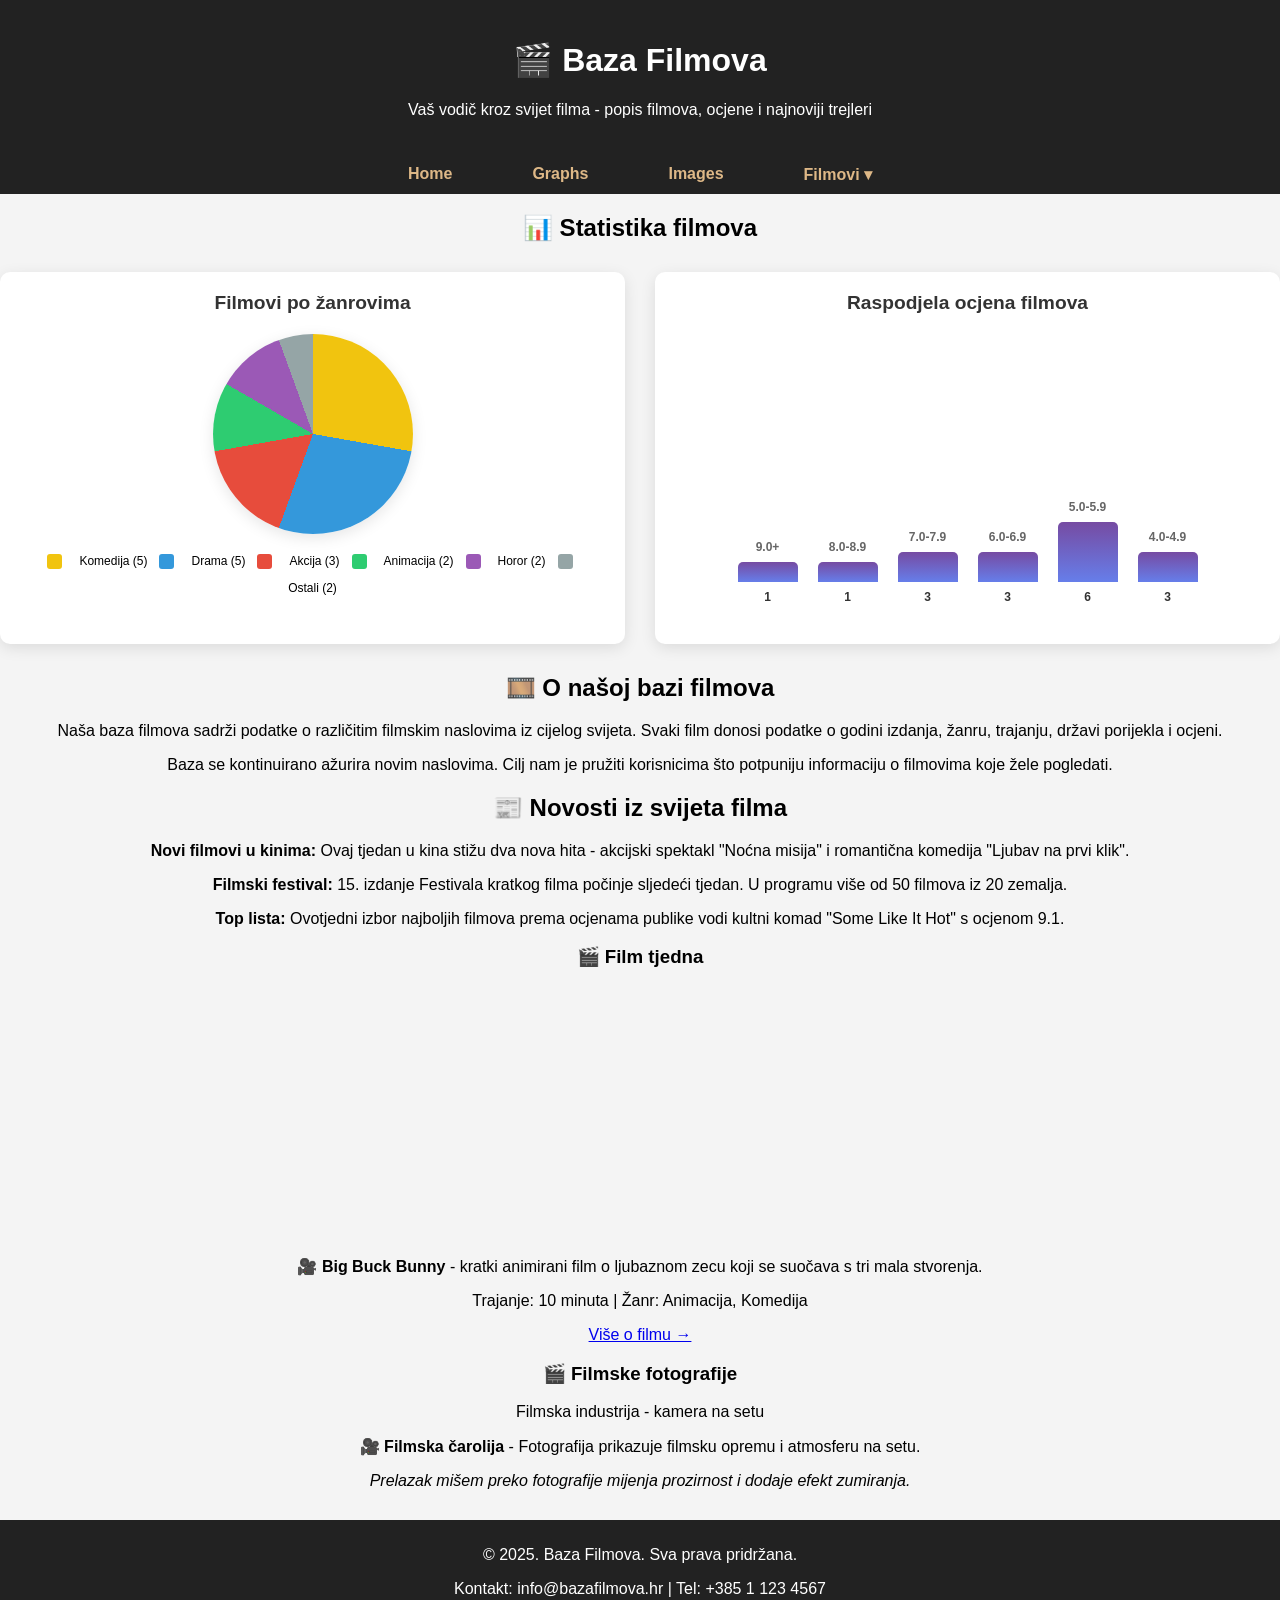
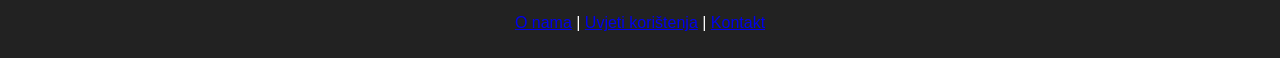
==== pages/grafikon.html @ add364a5 "Add files via upload" ====
<!DOCTYPE html>
<html lang="hr">
<head>
    <meta charset="UTF-8">
    <meta name="viewport" content="width=device-width, initial-scale=1.0">
    
    <!-- SEO: opis stranice za tražilice -->
    <meta name="description" content="Baza filmova - pregledajte popis filmova, najnovije trejlere i informacije o omiljenim naslovima. Ocjene, žanrovi i godina izdanja.">
    
    <!-- SEO: ključne riječi vezane uz filmove -->
    <meta name="keywords" content="filmovi, baza filmova, kino, trejleri, najbolji filmovi, ocjene filmova, filmska baza">
    
    <!-- SEO: autor stranice -->
    <meta name="author" content="Web Programiranje">
    
    <!-- SEO: robots - indeksiraj i prati linkove -->
    <meta name="robots" content="index, follow">
    
    <link rel="stylesheet" href="../styles/style_grafikoni.css">
    <title>Baza Filmova | Popis i Trejleri</title>
</head>
<body>
    <header>
        <h1>🎬 Baza Filmova</h1>
        <p>Vaš vodič kroz svijet filma - popis filmova, ocjene i najnoviji trejleri</p>
    </header>

    <nav aria-label="Primarna navigacija">
        <ul class="nav-menu">
            <li><a href="../index.html">Home</a></li>
			<li><a href="grafikon.html">Graphs</a></li>
			<li><a href="slike.html">Images</a></li>
            
            <!-- Padajući izbornik -->
            <li class="dropdown">
                <a href="#" class="dropdown-toggle">Filmovi ▾</a>
                <ul class="dropdown-menu">
                    <li><a href="#">Svi filmovi</a></li>
                    <li><a href="#">Akcija</a></li>
                    <li><a href="#">Komedija</a></li>
                    <li><a href="#">Drama</a></li>
                    <li><a href="#">Horor</a></li>
                    <li><a href="#">Animacija</a></li>
                </ul>
            </li>
        </ul>
    </nav>

    <main>
        
        <!-- Sekcija s grafikonima -->
        <section aria-labelledby="grafikoni">
            <h2 id="grafikoni">📊 Statistika filmova</h2>
            
            <div class="charts-container">
                <!-- Pie chart - omjer filmova po žanrovima -->
                <div class="chart-card">
                    <h3>Filmovi po žanrovima</h3>
                    <div class="pie-chart-container">
                        <div class="pie-chart">
                            <div class="pie-segment comedy"></div>
                            <div class="pie-segment drama"></div>
                            <div class="pie-segment action"></div>
                            <div class="pie-segment animation"></div>
                            <div class="pie-segment horror"></div>
                            <div class="pie-segment other"></div>
                        </div>
                    </div>
                    <div class="pie-legend">
                        <span class="legend-color comedy-color"></span> Komedija (5)
                        <span class="legend-color drama-color"></span> Drama (5)
                        <span class="legend-color action-color"></span> Akcija (3)
                        <span class="legend-color animation-color"></span> Animacija (2)
                        <span class="legend-color horror-color"></span> Horor (2)
                        <span class="legend-color other-color"></span> Ostali (2)
                    </div>
                </div>
                
                <!-- Histogram - ocjene filmova -->
                <div class="chart-card">
                    <h3>Raspodjela ocjena filmova</h3>
                    <div class="histogram">
                        <div class="bar-container" data-info="1 film s ocjenom 9.0+">
                            <div class="bar-label">9.0+</div>
                            <div class="bar" style="height: 10px;"></div>
                            <div class="bar-value">1</div>
                        </div>
                        <div class="bar-container" data-info="1 film s ocjenom 8.0-8.9">
                            <div class="bar-label">8.0-8.9</div>
                            <div class="bar" style="height: 10px;"></div>
                            <div class="bar-value">1</div>
                        </div>
                        <div class="bar-container" data-info="3 filma s ocjenom 7.0-7.9">
                            <div class="bar-label">7.0-7.9</div>
                            <div class="bar" style="height: 30px;"></div>
                            <div class="bar-value">3</div>
                        </div>
                        <div class="bar-container" data-info="3 filma s ocjenom 6.0-6.9">
                            <div class="bar-label">6.0-6.9</div>
                            <div class="bar" style="height: 30px;"></div>
                            <div class="bar-value">3</div>
                        </div>
                        <div class="bar-container" data-info="6 filmova s ocjenom 5.0-5.9">
                            <div class="bar-label">5.0-5.9</div>
                            <div class="bar" style="height: 60px;"></div>
                            <div class="bar-value">6</div>
                        </div>
                        <div class="bar-container" data-info="3 filma s ocjenom 4.0-4.9">
                            <div class="bar-label">4.0-4.9</div>
                            <div class="bar" style="height: 30px;"></div>
                            <div class="bar-value">3</div>
                        </div>
                    </div>
                </div>
            </div>
        </section>

        <!-- Glavna sekcija s opisom baze filmova -->
        <section aria-labelledby="glavna-sekcija">
            <h2 id="glavna-sekcija">🎞️ O našoj bazi filmova</h2>
            <p>Naša baza filmova sadrži podatke o različitim filmskim naslovima iz cijelog svijeta. Svaki film donosi podatke o godini izdanja, žanru, trajanju, državi porijekla i ocjeni.</p>
            <p>Baza se kontinuirano ažurira novim naslovima. Cilj nam je pružiti korisnicima što potpuniju informaciju o filmovima koje žele pogledati.</p>
        </section>

        <!-- Article s novostima iz svijeta filma -->
        <article aria-labelledby="vijesti">
            <h2 id="vijesti">📰 Novosti iz svijeta filma</h2>
            <p><strong>Novi filmovi u kinima:</strong> Ovaj tjedan u kina stižu dva nova hita - akcijski spektakl "Noćna misija" i romantična komedija "Ljubav na prvi klik".</p>
            <p><strong>Filmski festival:</strong> 15. izdanje Festivala kratkog filma počinje sljedeći tjedan. U programu više od 50 filmova iz 20 zemalja.</p>
            <p><strong>Top lista:</strong> Ovotjedni izbor najboljih filmova prema ocjenama publike vodi kultni komad "Some Like It Hot" s ocjenom 9.1.</p>
        </article>

        <!-- Aside s filmom tjedna -->
        <aside aria-label="Film tjedna">
            <h3>🎬 Film tjedna</h3>
            <div class="video-container">
                <iframe 
                    width="100%" 
                    height="250" 
                    src="https://www.youtube.com/embed/YE7VzlLtp-4" 
                    title="Big Buck Bunny - kratki animirani film" 
                    frameborder="0" 
                    allow="accelerometer; autoplay; clipboard-write; encrypted-media; gyroscope; picture-in-picture; web-share" 
                    referrerpolicy="strict-origin-when-cross-origin" 
                    allowfullscreen>
                </iframe>
            </div>
            <p><strong>🎥 Big Buck Bunny</strong> - kratki animirani film o ljubaznom zecu koji se suočava s tri mala stvorenja.</p>
            <p>Trajanje: 10 minuta | Žanr: Animacija, Komedija</p>
            <p><a href="#">Više o filmu →</a></p>
        </aside>
        <!-- Aside s fotografijama koje se mijenjaju ovisno o veličini ekrana -->
        <aside aria-label="Galerija filmova">
            <h3>🎬 Filmske fotografije</h3>
    
            <figure class="film-figure">
                <div class="film-image-container" 
                    role="img" 
                    aria-label="Filmska kamera i oprema"
                    aria-describedby="image-description"></div>
                <figcaption id="image-description">
                    Filmska industrija - kamera na setu
                </figcaption>
            </figure>
            
            <p><strong>🎥 Filmska čarolija</strong> - Fotografija prikazuje filmsku opremu i atmosferu na setu.</p>
            <p><em>Prelazak mišem preko fotografije mijenja prozirnost i dodaje efekt zumiranja.</em></p>
        </aside>
    </main>

    <footer>
        <p>&copy; 2025. Baza Filmova. Sva prava pridržana.</p>
        <p>Kontakt: info@bazafilmova.hr | Tel: +385 1 123 4567</p>
        <p><a href="#">O nama</a> | <a href="#">Uvjeti korištenja</a> | <a href="#">Kontakt</a></p>
    </footer>
</body>
</html>
---- styles/style_grafikoni.css ----
/* Opći stilovi */
body {
    font-family: Arial, sans-serif;
    margin: 0;
    padding: 0;
    background-color: #f4f4f4;
    text-align: center;
}

/* Header i navigacija */
header {
    background: #222;
    color: white;
    padding: 20px;
}

.nav-menu {
    display: flex;
    justify-content: center;
    list-style: none;
    padding: 0;
    margin: 0;
}

.nav-menu li {
    margin: 0 15px;
}

.nav-menu a {
    text-decoration: none;
    color: white;
    font-weight: bold;
}

/* Sekcije */
.content {
    padding: 40px;
    max-width: 900px;
    margin: auto;
    background: white;
    margin-top: 20px;
    border-radius: 10px;
    box-shadow: 0px 4px 6px rgba(0, 0, 0, 0.1);
}

/* Flexbox za podatke */
.data-container {
    display: flex;
    justify-content: space-around;
    align-items: center;
    flex-wrap: wrap;
    margin-top: 20px;
}

/* Kružni grafikon - CSS samo */
.pie-chart {
    width: 150px;
    height: 150px;
    border-radius: 50%;
    background: conic-gradient(
        #3498db 0% 40%,  /* Industrija */
        #2ecc71 40% 75%,  /* Kućanstva */
        #f1c40f 75% 100%  /* Transport */
    );
    margin: 0 auto;
}

/* Flexbox analiza sekcija */
.analysis-flex {
    display: flex;
    justify-content: space-around;
    flex-wrap: nowrap; /* wrap */
    gap: 20px;
    margin-top: 20px;
}

.analysis-box {
    background: #e3e3e3;
    padding: 20px;
    border-radius: 8px;
    box-shadow: 0px 2px 4px rgba(0, 0, 0, 0.1);
    flex: 1;
    min-width: 250px;
    max-width: 300px;
}

/* Flexbox za kontakt formu */
.form-flex {
    display: flex;
    flex-direction: column;
    gap: 10px;
    align-items: center;
}

input, button {
    width: 80%;
    padding: 10px;
    border: 1px solid #ccc;
    border-radius: 5px;
}

button {
    background-color: #3498db;
    color: white;
    border: none;
    cursor: pointer;
    width: 50%;
}

button:hover {
    background-color: #2980b9;
}

/* Footer */
footer {
    margin-top: 30px;
    padding: 10px;
    background: #222;
    color: white;
}

/* Responzivnost */
@media (max-width: 768px) {
    .data-container {
        flex-direction: column;
        align-items: center;
    }

    .analysis-flex {
        flex-direction: column;
        align-items: center;
    }

    .nav-menu {
        flex-direction: column;
        text-align: center;
    }

    .form-flex input, .form-flex button {
        width: 100%;
    }
}

/* ==================== STILOVI ZA TABLICU ==================== */

/* Kontejner za tablicu - omogućuje horizontalni scroll na mobitelima */
.table-container {
    overflow-x: auto;
    margin: 20px 0;
    border-radius: 8px;
    box-shadow: 0 2px 10px rgba(0, 0, 0, 0.1);
}

/* Glavni stil za tablicu */
table {
    width: 100%;
    border-collapse: collapse;
    font-size: 14px;
    background-color: white;
    border-radius: 8px;
    overflow: hidden;
}

/* Stil za zaglavlje tablice */
th {
    background: linear-gradient(135deg, #667eea 0%, #764ba2 100%);
    color: white;
    padding: 12px 15px;
    text-align: left;
    font-weight: 600;
    font-size: 14px;
    text-transform: uppercase;
    letter-spacing: 0.5px;
}

/* Stil za ćelije tablice */
td {
    padding: 10px 15px;
    text-align: left;
    border-bottom: 1px solid #e0e0e0;
    color: #333;
}

/* Naizmjenično bojenje redova - poboljšava čitljivost */
tr:nth-child(even) {
    background-color: #f8f9fa;
}

/* Efekt pri prelasku mišem preko reda */
tr:hover {
    background-color: #e3f2fd;
    transition: background-color 0.3s ease;
}

/* Stil za naslov tablice (caption) */
caption {
    font-size: 1.1em;
    font-weight: bold;
    margin-bottom: 10px;
    text-align: center;
    color: #333;
    caption-side: top;
}

/* Posebni stil za ocjene */
td:last-child {
    font-weight: bold;
    color: #f39c12;
}

/* Stil za ID kolonu - centriranje */
td:first-child,
th:first-child {
    text-align: center;
    font-weight: 500;
}

/* Stil za godinu - centriranje */
td:nth-child(3),
th:nth-child(3) {
    text-align: center;
}

/* Stil za trajanje - centriranje */
td:nth-child(5),
th:nth-child(5) {
    text-align: center;
}

/* Stil za državu - mala slova s kapom */
td:nth-child(6) {
    font-variant: small-caps;
}

/* Responzivni stil za tablicu na malim ekranima */
@media (max-width: 768px) {
    .table-container {
        margin: 10px 0;
    }
    
    table {
        font-size: 12px;
    }
    
    th, td {
        padding: 8px 10px;
    }
}

/* Stilovi za padajući izbornik */
.nav-menu {
    list-style: none;
    background-color: #222;

    margin: 0;
    padding: 0;
    display: flex;
    justify-content: center;
    gap: 20px;
}

.nav-menu li {
    position: relative;
}

.nav-menu a {
    text-decoration: none;
    color: burlywood;
    font-weight: bold;
    padding: 10px 15px;
    display: block;
    transition: all 0.3s ease;
}

.nav-menu > li > a:hover {
    background-color: #555;
    border-radius: 5px;
}

/* Padajući izbornik - početno skriven */
.dropdown-menu {
    position: absolute;
    top: 100%;
    left: 0;
    background: #333;
    list-style: none;
    margin: 0;
    padding: 0;
    min-width: 180px;
    border-radius: 5px;
    opacity: 0;
    visibility: hidden;
    transform: translateY(-10px);
    transition: all 0.3s ease;
    z-index: 100;
    box-shadow: 0 5px 15px rgba(0, 0, 0, 0.3);
}

.dropdown-menu li {
    margin: 0;
}

.dropdown-menu a {
    padding: 10px 15px;
    color: white;
    white-space: nowrap;
}

.dropdown-menu a:hover {
    background-color: #555;
}

/* Prikaz padajućeg izbornika na hover */
.dropdown:hover .dropdown-menu {
    opacity: 1;
    visibility: visible;
    transform: translateY(0);
}

/* Responzivnost za mobile */
@media (max-width: 768px) {
    .nav-menu {
        flex-direction: column;
        align-items: center;
        gap: 10px;
    }
    
    .dropdown-menu {
        position: static;
        opacity: 1;
        visibility: visible;
        transform: none;
        background: #444;
        margin-top: 5px;
        display: none;
    }
    
    /* Na mobitelu - klikom se otvara (hover ne radi na touch) */
    .dropdown:focus-within .dropdown-menu,
    .dropdown.active .dropdown-menu {
        display: block;
    }
    
    .dropdown-menu a {
        padding-left: 30px;
    }
}

/* ==================== CSS VARIJABLE ==================== */
:root {
    /* Boje za pie chart */
    --pie-comedy: #f1c40f;
    --pie-drama: #3498db;
    --pie-action: #e74c3c;
    --pie-animation: #2ecc71;
    --pie-horror: #9b59b6;
    --pie-other: #95a5a6;
    
    /* Boje za histogram */
    --bar-gradient-start: #667eea;
    --bar-gradient-end: #764ba2;
    --bar-hover: #f39c12;
    
    /* Dimenzije */
    --pie-size: 200px;
    --chart-card-padding: 20px;
    --chart-border-radius: 10px;
    
    /* Sjene */
    --chart-shadow: 0 4px 15px rgba(0, 0, 0, 0.1);
    --chart-hover-shadow: 0 8px 25px rgba(0, 0, 0, 0.15);
}

/* ==================== GRAFIKONI ==================== */

/* Kontejner za grafikone */
.charts-container {
    display: flex;
    flex-wrap: wrap;
    gap: 30px;
    justify-content: center;
    margin: 30px 0;
}

/* Kartica za svaki grafikon */
.chart-card {
    background: white;
    border-radius: var(--chart-border-radius);
    padding: var(--chart-card-padding);
    box-shadow: var(--chart-shadow);
    transition: all 0.3s ease;
    flex: 1;
    min-width: 280px;
    text-align: center;
}

.chart-card:hover {
    box-shadow: var(--chart-hover-shadow);
    transform: translateY(-5px);
}

.chart-card h3 {
    margin-top: 0;
    margin-bottom: 20px;
    color: #333;
    font-size: 1.2em;
}

/* ==================== PIE CHART ==================== */
.pie-chart-container {
    display: flex;
    justify-content: center;
    margin: 20px 0;
}

.pie-chart {
    position: relative;
    width: var(--pie-size);
    height: var(--pie-size);
    border-radius: 50%;
    background: conic-gradient(
        var(--pie-comedy) 0deg 100deg,      /* 5 komedija = 100° */
        var(--pie-drama) 100deg 200deg,     /* 5 drama = 100° */
        var(--pie-action) 200deg 260deg,    /* 3 akcije = 60° */
        var(--pie-animation) 260deg 300deg, /* 2 animacije = 40° */
        var(--pie-horror) 300deg 340deg,    /* 2 horora = 40° */
        var(--pie-other) 340deg 360deg      /* 2 ostala = 20° */
    );
    box-shadow: var(--chart-shadow);
    transition: transform 0.3s ease;
}

.pie-chart:hover {
    transform: scale(1.05);
}

/* Legenda za pie chart */
.pie-legend {
    display: flex;
    flex-wrap: wrap;
    justify-content: center;
    gap: 12px;
    margin-top: 20px;
    font-size: 12px;
}

.legend-color {
    display: inline-block;
    width: 15px;
    height: 15px;
    border-radius: 3px;
    margin-right: 5px;
    vertical-align: middle;
}

.comedy-color { background: var(--pie-comedy); }
.drama-color { background: var(--pie-drama); }
.action-color { background: var(--pie-action); }
.animation-color { background: var(--pie-animation); }
.horror-color { background: var(--pie-horror); }
.other-color { background: var(--pie-other); }

/* ==================== HISTOGRAM ==================== */
.histogram {
    display: flex;
    justify-content: center;
    align-items: flex-end;
    gap: 20px;
    padding: 20px 0;
    min-height: 250px;
}

.bar-container {
    display: flex;
    flex-direction: column;
    align-items: center;
    gap: 8px;
    flex: 1;
    max-width: 60px;
}

.bar-label {
    font-size: 12px;
    font-weight: bold;
    color: #666;
    writing-mode: horizontal-tb;
}

.bar {
    width: 100%;
    background: linear-gradient(to top, var(--bar-gradient-start), var(--bar-gradient-end));
    border-radius: 5px 5px 0 0;
    transition: all 0.3s ease;
    cursor: pointer;
    min-height: 20px;
}

.bar:hover {
    background: linear-gradient(to top, var(--bar-hover), #e67e22);
    transform: scaleX(1.05);
}

.bar-value {
    font-size: 12px;
    font-weight: bold;
    color: #333;
}

/* CSS varijable za vrijednosti histograma */
:root {
    --rating-9: 10;
    --rating-8: 10;
    --rating-7: 30;
    --rating-6: 30;
    --rating-5: 60;
    --rating-4: 30;
}

/* ==================== RESPONZIVNOST ==================== */
@media (max-width: 768px) {
    :root {
        --pie-size: 150px;
        --chart-card-padding: 15px;
    }
    
    .charts-container {
        flex-direction: column;
        gap: 20px;
    }
    
    .histogram {
        gap: 10px;
    }
    
    .bar-container {
        max-width: 40px;
    }
    
    .pie-legend {
        gap: 8px;
        font-size: 10px;
    }
}




/* ==================== HOVER EFEKTI ZA GRAFIKONE ==================== */

/* Hover efekt za pie chart - povećanje i sjena */
.pie-chart {
    transition: transform 0.3s ease, box-shadow 0.3s ease;
}

.pie-chart:hover {
    transform: scale(1.05);
    box-shadow: 0 10px 25px rgba(0, 0, 0, 0.2);
}

/* Hover efekt za pojedinačne segmente pie charta */
.pie-chart:hover {
    filter: brightness(1.02);
}

/* Hover efekt za stupce histograma */
.bar {
    transition: all 0.3s ease;
    cursor: pointer;
}

.bar:hover {
    background: linear-gradient(to top, #f39c12, #e67e22);
    transform: scaleX(1.05);
    filter: brightness(1.1);
}

/* Dodatne informacije na hover - prikazuje podatke */
.bar-container {
    position: relative;
}

.bar-container:hover .bar-value {
    transform: scale(1.2);
    color: #f39c12;
    font-weight: bold;
}

/* Tooltip za stupce - prikazuje dodatne informacije */
.bar-container::after {
    content: attr(data-info);
    position: absolute;
    bottom: 100%;
    left: 50%;
    transform: translateX(-50%);
    background: #333;
    color: white;
    padding: 4px 8px;
    border-radius: 5px;
    font-size: 10px;
    white-space: nowrap;
    opacity: 0;
    transition: opacity 0.3s ease;
    pointer-events: none;
    margin-bottom: 5px;
}

.bar-container:hover::after {
    opacity: 1;
}
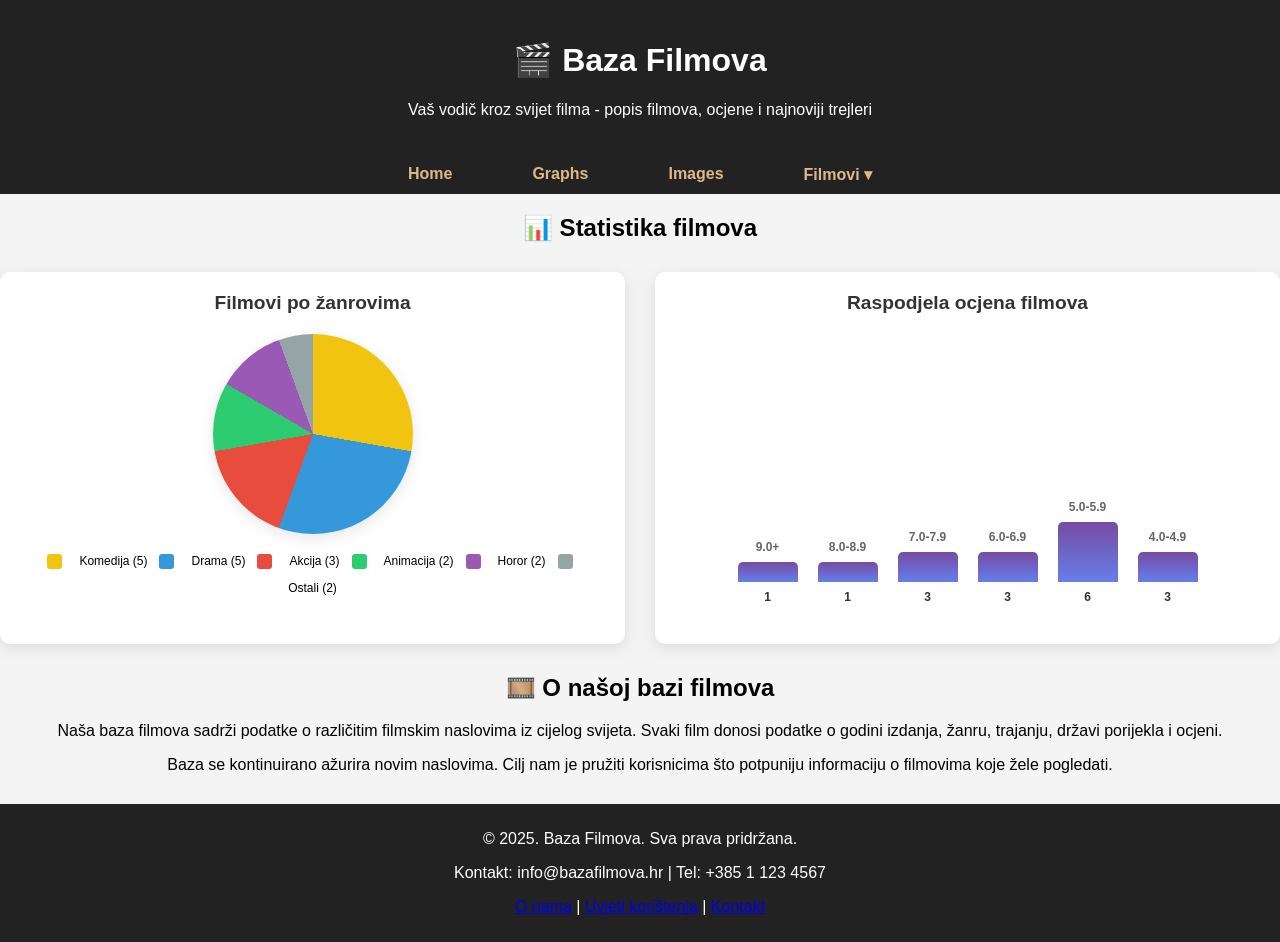
==== commit 1c7a5042: "Update grafikon.html" ====
--- a/pages/grafikon.html
+++ b/pages/grafikon.html
@@ -122,50 +122,7 @@
             <p>Baza se kontinuirano ažurira novim naslovima. Cilj nam je pružiti korisnicima što potpuniju informaciju o filmovima koje žele pogledati.</p>
         </section>
 
-        <!-- Article s novostima iz svijeta filma -->
-        <article aria-labelledby="vijesti">
-            <h2 id="vijesti">📰 Novosti iz svijeta filma</h2>
-            <p><strong>Novi filmovi u kinima:</strong> Ovaj tjedan u kina stižu dva nova hita - akcijski spektakl "Noćna misija" i romantična komedija "Ljubav na prvi klik".</p>
-            <p><strong>Filmski festival:</strong> 15. izdanje Festivala kratkog filma počinje sljedeći tjedan. U programu više od 50 filmova iz 20 zemalja.</p>
-            <p><strong>Top lista:</strong> Ovotjedni izbor najboljih filmova prema ocjenama publike vodi kultni komad "Some Like It Hot" s ocjenom 9.1.</p>
-        </article>
-
-        <!-- Aside s filmom tjedna -->
-        <aside aria-label="Film tjedna">
-            <h3>🎬 Film tjedna</h3>
-            <div class="video-container">
-                <iframe 
-                    width="100%" 
-                    height="250" 
-                    src="https://www.youtube.com/embed/YE7VzlLtp-4" 
-                    title="Big Buck Bunny - kratki animirani film" 
-                    frameborder="0" 
-                    allow="accelerometer; autoplay; clipboard-write; encrypted-media; gyroscope; picture-in-picture; web-share" 
-                    referrerpolicy="strict-origin-when-cross-origin" 
-                    allowfullscreen>
-                </iframe>
-            </div>
-            <p><strong>🎥 Big Buck Bunny</strong> - kratki animirani film o ljubaznom zecu koji se suočava s tri mala stvorenja.</p>
-            <p>Trajanje: 10 minuta | Žanr: Animacija, Komedija</p>
-            <p><a href="#">Više o filmu →</a></p>
-        </aside>
-        <!-- Aside s fotografijama koje se mijenjaju ovisno o veličini ekrana -->
-        <aside aria-label="Galerija filmova">
-            <h3>🎬 Filmske fotografije</h3>
-    
-            <figure class="film-figure">
-                <div class="film-image-container" 
-                    role="img" 
-                    aria-label="Filmska kamera i oprema"
-                    aria-describedby="image-description"></div>
-                <figcaption id="image-description">
-                    Filmska industrija - kamera na setu
-                </figcaption>
-            </figure>
-            
-            <p><strong>🎥 Filmska čarolija</strong> - Fotografija prikazuje filmsku opremu i atmosferu na setu.</p>
-            <p><em>Prelazak mišem preko fotografije mijenja prozirnost i dodaje efekt zumiranja.</em></p>
-        </aside>
+       
     </main>
 
     <footer>
@@ -174,4 +131,4 @@
         <p><a href="#">O nama</a> | <a href="#">Uvjeti korištenja</a> | <a href="#">Kontakt</a></p>
     </footer>
 </body>
-</html>+</html>
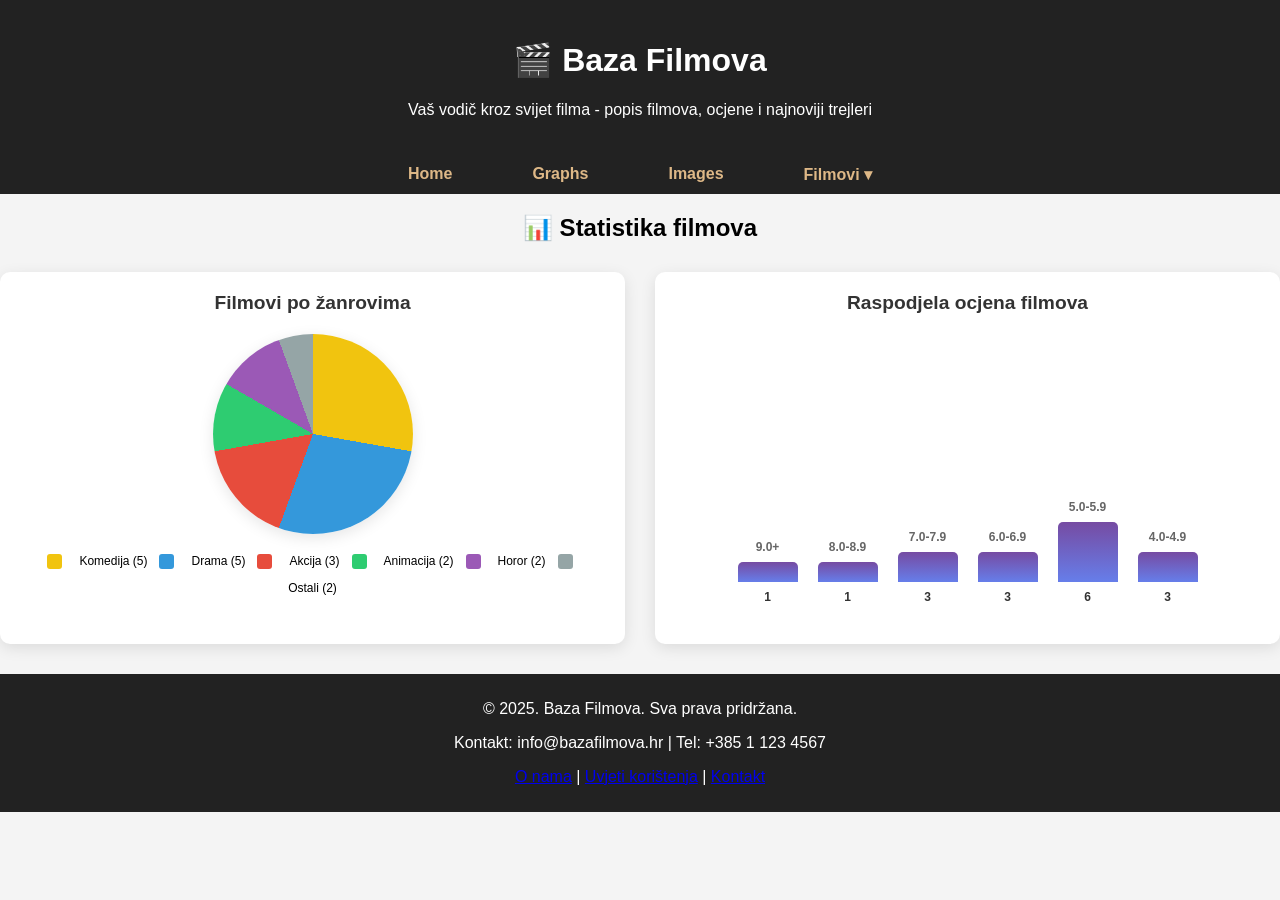
==== commit 7476968b: "Update grafikon.html" ====
--- a/pages/grafikon.html
+++ b/pages/grafikon.html
@@ -115,12 +115,7 @@
             </div>
         </section>
 
-        <!-- Glavna sekcija s opisom baze filmova -->
-        <section aria-labelledby="glavna-sekcija">
-            <h2 id="glavna-sekcija">🎞️ O našoj bazi filmova</h2>
-            <p>Naša baza filmova sadrži podatke o različitim filmskim naslovima iz cijelog svijeta. Svaki film donosi podatke o godini izdanja, žanru, trajanju, državi porijekla i ocjeni.</p>
-            <p>Baza se kontinuirano ažurira novim naslovima. Cilj nam je pružiti korisnicima što potpuniju informaciju o filmovima koje žele pogledati.</p>
-        </section>
+     
 
        
     </main>
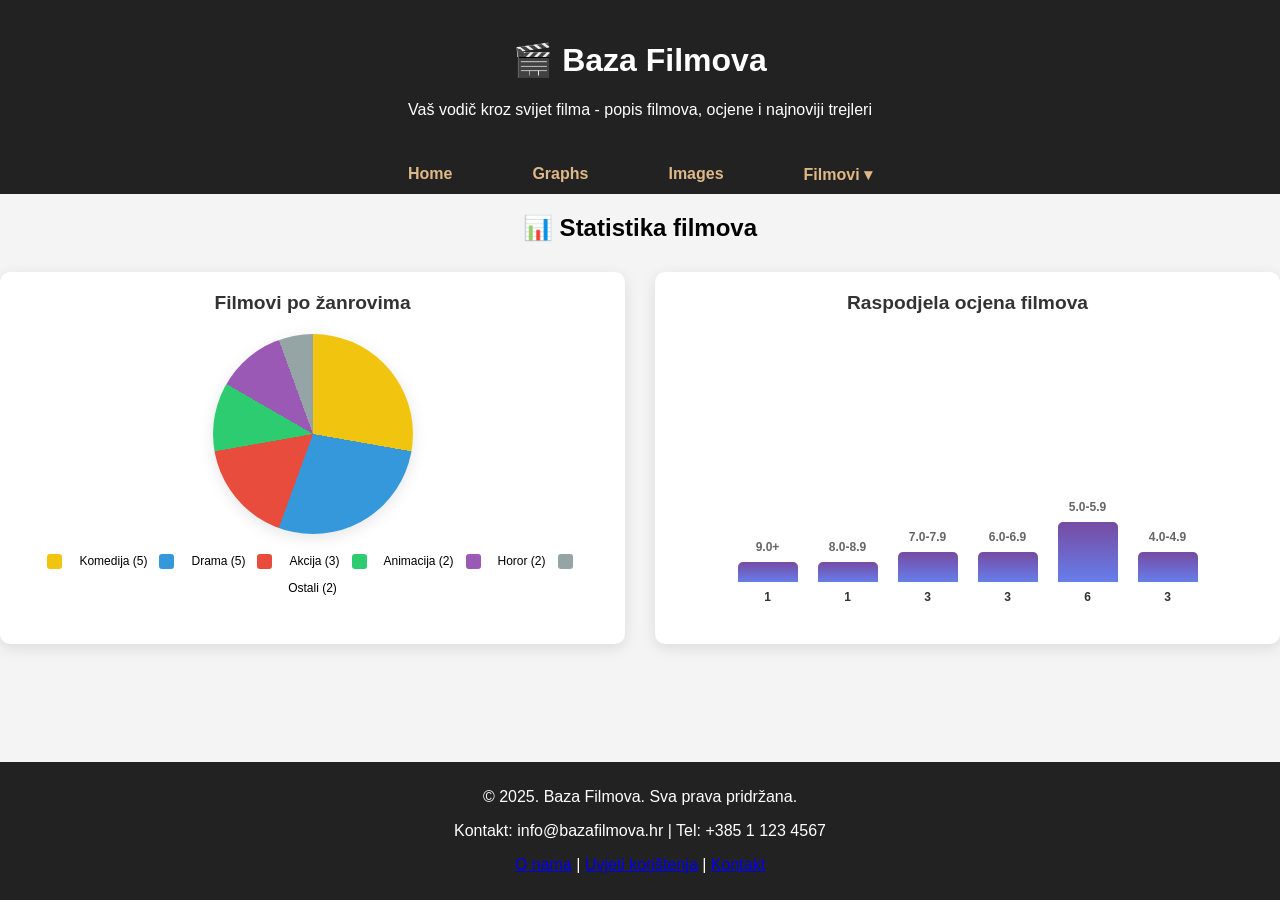
==== commit 88c4e503: "Add files via upload" ====
--- a/pages/grafikon.html
+++ b/pages/grafikon.html
@@ -114,10 +114,6 @@
                 </div>
             </div>
         </section>
-
-     
-
-       
     </main>
 
     <footer>
@@ -126,4 +122,4 @@
         <p><a href="#">O nama</a> | <a href="#">Uvjeti korištenja</a> | <a href="#">Kontakt</a></p>
     </footer>
 </body>
-</html>
+</html>
--- a/styles/style_grafikoni.css
+++ b/styles/style_grafikoni.css
@@ -5,6 +5,21 @@
     padding: 0;
     background-color: #f4f4f4;
     text-align: center;
+}
+
+html, body {
+    height: 100%;
+    margin: 0;
+}
+
+body {
+    display: flex;
+    flex-direction: column;
+    min-height: 100vh;
+}
+
+main {
+    flex: 1; /* gura footer na dno */
 }
 
 /* Header i navigacija */
